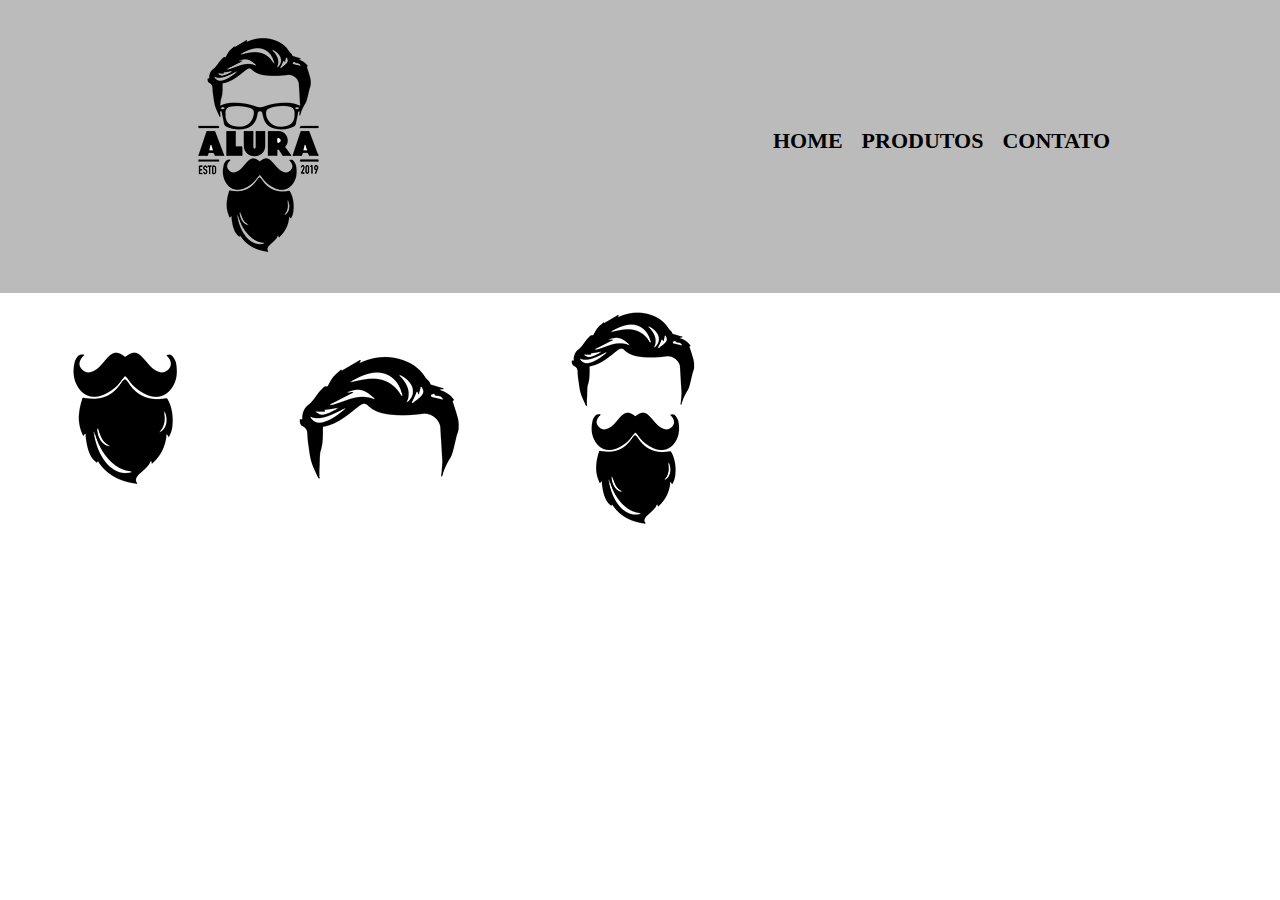
==== index.html @ 5643d0bf "estudohtml" ====
<!DOCTYPE html>
<html lang="pt-br">
  <head>
    <meta charset="UTF-8" />
    <title>Produtos - Barbearia Alura</title>
    <link rel="stylesheet" href="reset.css" />
    <link rel="stylesheet" href="produtos.css" />
  </head>
  <body>
    <header>
      <div class="caixa">
        <h1>
          <img src="logo.png" />
        </h1>
        <nav>
          <ul>
            <li><a href="index.html">Home</a></li>
            <li><a href="produtos.html">Produtos</a></li>
            <li><a href="contatos.html">Contato</a></li>
          </ul>
        </nav>
      </div>
    </header>

    <div class="produtos">
      <ul>
        <li>
          <a href="barba.html"> <img src="barba.jpg" /></a>
        </li>
        <li>
          <a href="cabelo.html"> <img src="cabelo.jpg" /></a>
        </li>
        <li>
          <a href="barba_cabelo.html"> <img src="cabelo+barba.jpg" /></a>
        </li>
      </ul>
    </div>
  </body>
</html>
---- produtos.css ----
header {
  background: #bbbbbb;
  padding: 20px 0;
}

.caixa {
  position: relative;
  width: 940px;
  margin: 0 auto;
}

nav {
  position: absolute;
  top: 110px;
  right: 0;
}

nav li {
  display: inline;
  margin: 0 0 0 15px;
}

nav a {
  text-transform: uppercase;
  color: #000000;
  font-weight: bold;
  font-size: 22px;
  text-decoration: none;
}

.produtos li {
  display: inline;
}
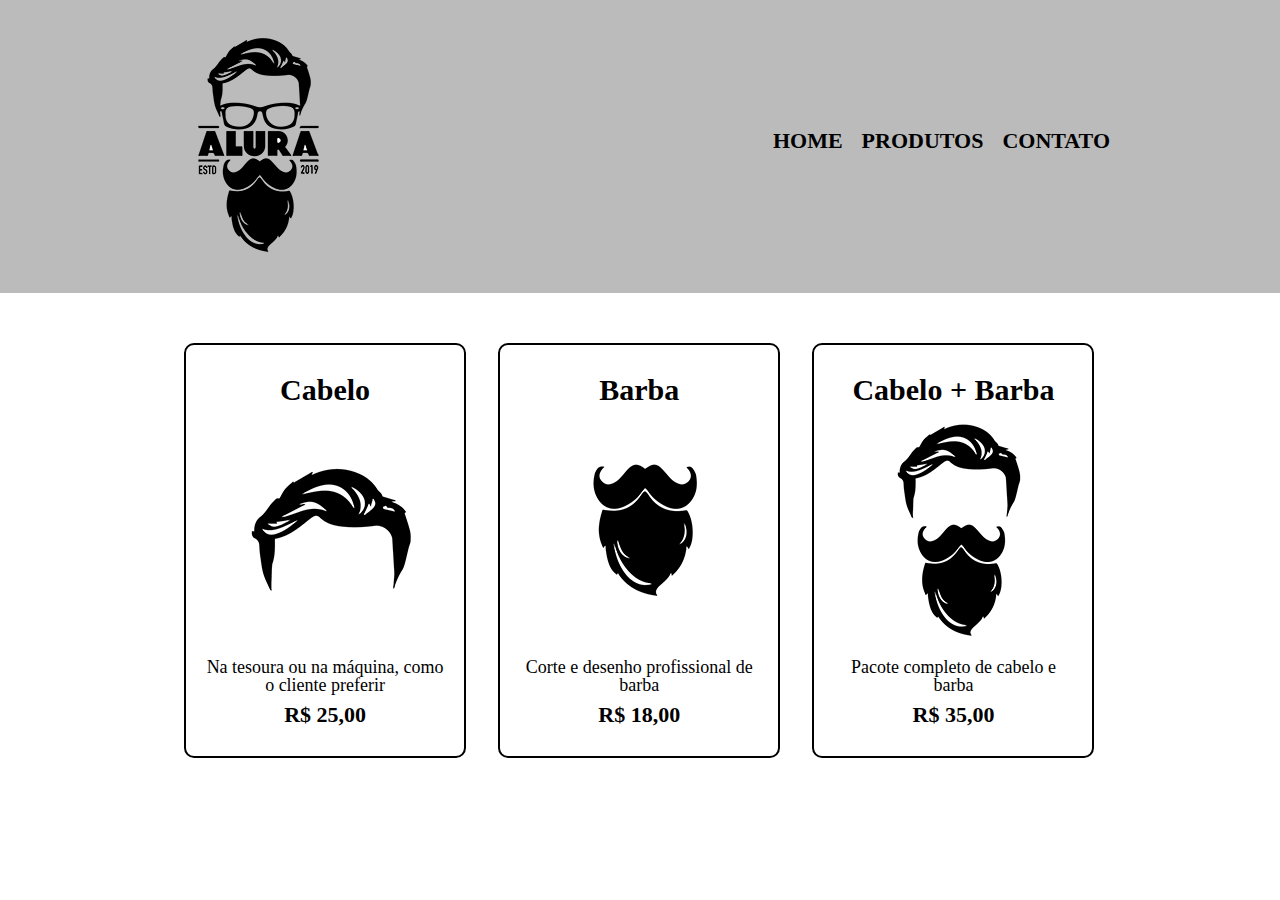
==== commit ed203ba3: "novos elementos" ====
--- a/index.html
+++ b/index.html
@@ -22,18 +22,29 @@
       </div>
     </header>
 
-    <div class="produtos">
-      <ul>
+    <main>
+      <ul class="produtos">
         <li>
-          <a href="barba.html"> <img src="barba.jpg" /></a>
+          <h2>Cabelo</h2>
+          <img src="cabelo.jpg" />
+          <p class="produto-descricao">
+            Na tesoura ou na máquina, como o cliente preferir
+          </p>
+          <p class="produto-preco">R$ 25,00</p>
         </li>
         <li>
-          <a href="cabelo.html"> <img src="cabelo.jpg" /></a>
+          <h2>Barba</h2>
+          <img src="barba.jpg" />
+          <p class="produto-descricao">Corte e desenho profissional de barba</p>
+          <p class="produto-preco">R$ 18,00</p>
         </li>
         <li>
-          <a href="barba_cabelo.html"> <img src="cabelo+barba.jpg" /></a>
+          <h2>Cabelo + Barba</h2>
+          <img src="cabelo+barba.jpg" />
+          <p class="produto-descricao">Pacote completo de cabelo e barba</p>
+          <p class="produto-preco">R$ 35,00</p>
         </li>
       </ul>
-    </div>
+    </main>
   </body>
 </html>
--- a/produtos.css
+++ b/produtos.css
@@ -28,6 +28,52 @@
   text-decoration: none;
 }
 
+nav a:hover {
+  color: #c78c19;
+  text-decoration: underline;
+}
+
+.produtos {
+  width: 940px;
+  margin: 0 auto;
+  padding: 50px 0;
+}
+
 .produtos li {
-  display: inline;
+  display: inline-block;
+  text-align: center;
+  width: 30%;
+  vertical-align: top;
+  margin: 0 1.5%;
+  padding: 30px 20px;
+  box-sizing: border-box;
+  border: 2px solid #000000;
+  border-radius: 10px;
 }
+
+.produtos li:hover {
+  border-color: #c78c19;
+}
+
+.produtos li:active {
+  border-color: #088c09;
+}
+
+.produtos li:hover h2 {
+  font-size: 34px;
+}
+
+.produtos h2 {
+  font-size: 30px;
+  font-weight: bold;
+}
+
+.produto-descricao {
+  font-size: 18px;
+}
+
+.produto-preco {
+  font-size: 22px;
+  font-weight: bold;
+  margin-top: 10px;
+}
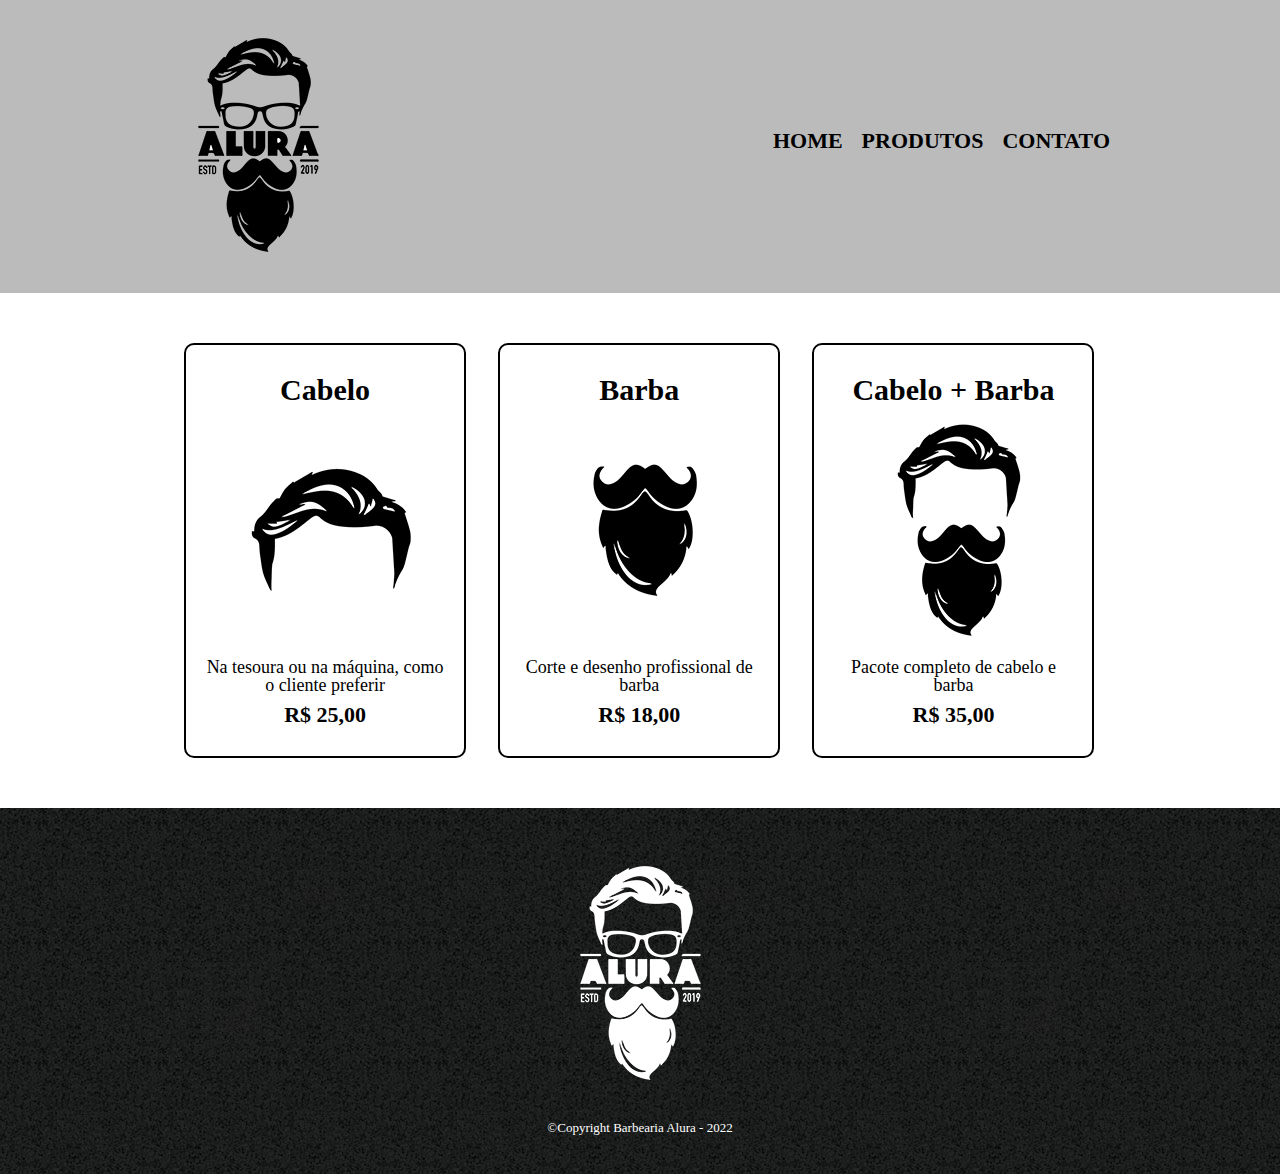
==== commit 8ceb91b9: "footer" ====
--- a/index.html
+++ b/index.html
@@ -46,5 +46,9 @@
         </li>
       </ul>
     </main>
+    <footer>
+      <img src="logo-branco.png" />
+      <p class="copyright">&copyCopyright Barbearia Alura - 2022</p>
+    </footer>
   </body>
 </html>
--- a/produtos.css
+++ b/produtos.css
@@ -77,3 +77,15 @@
   font-weight: bold;
   margin-top: 10px;
 }
+
+footer {
+  text-align: center;
+  background: url("bg.jpg");
+  padding: 40px 0;
+}
+
+.copyright {
+  color: #ffff;
+  font-size: 13px;
+  margin: 20px 0 0;
+}
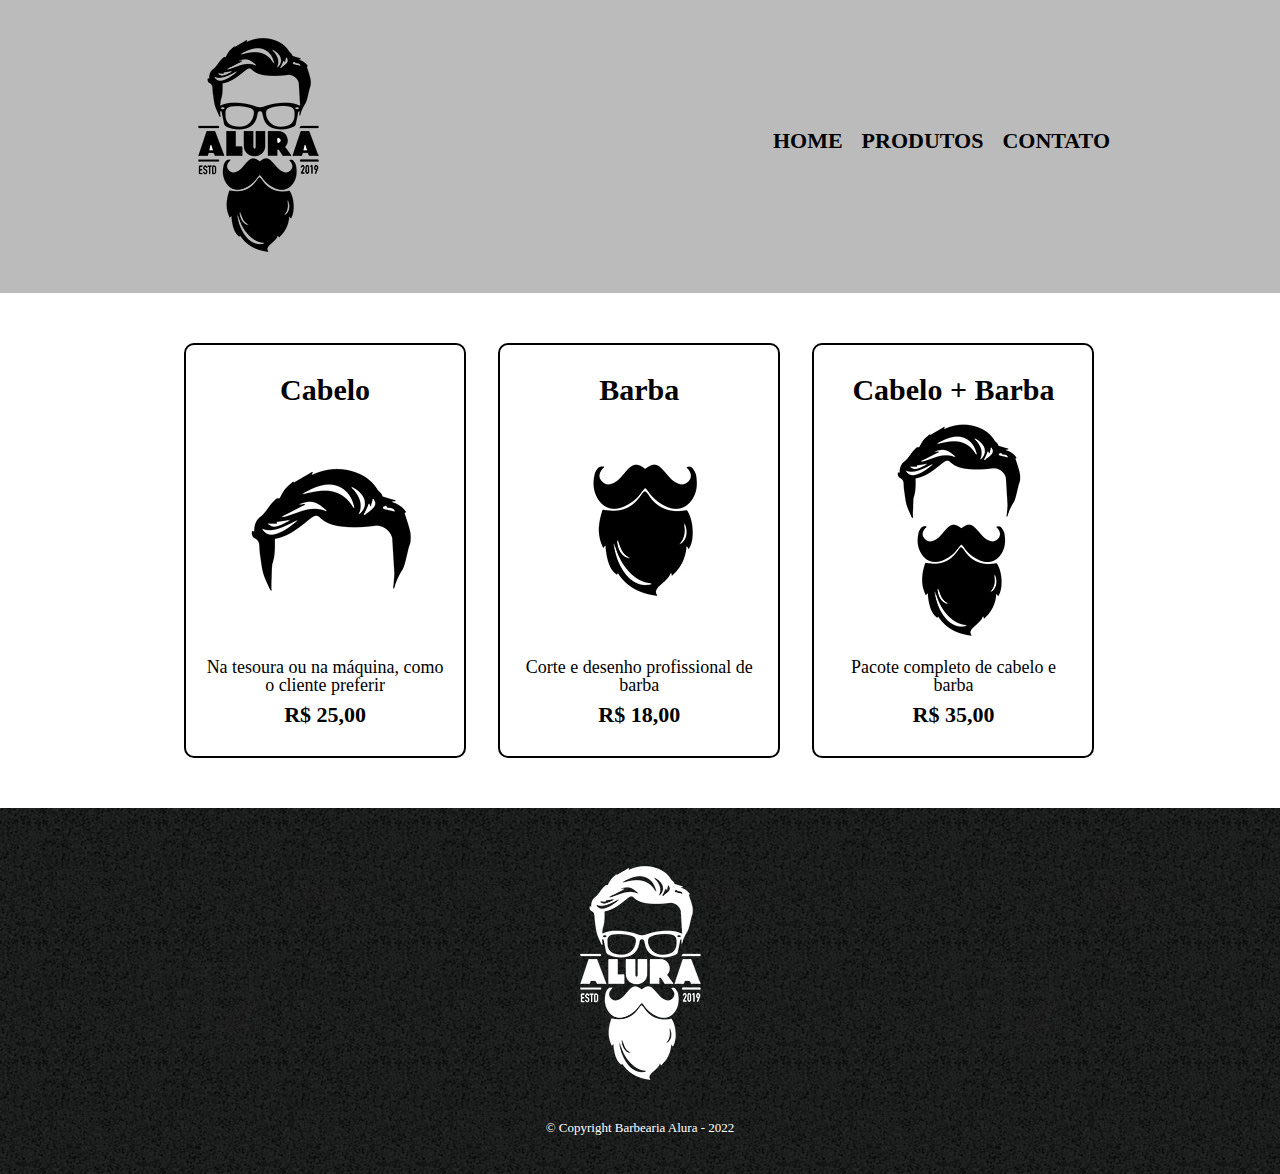
==== commit 4156c552: "criando contato" ====
--- a/index.html
+++ b/index.html
@@ -48,7 +48,7 @@
     </main>
     <footer>
       <img src="logo-branco.png" />
-      <p class="copyright">&copyCopyright Barbearia Alura - 2022</p>
+      <p class="copyright">&copy; Copyright Barbearia Alura - 2022</p>
     </footer>
   </body>
 </html>
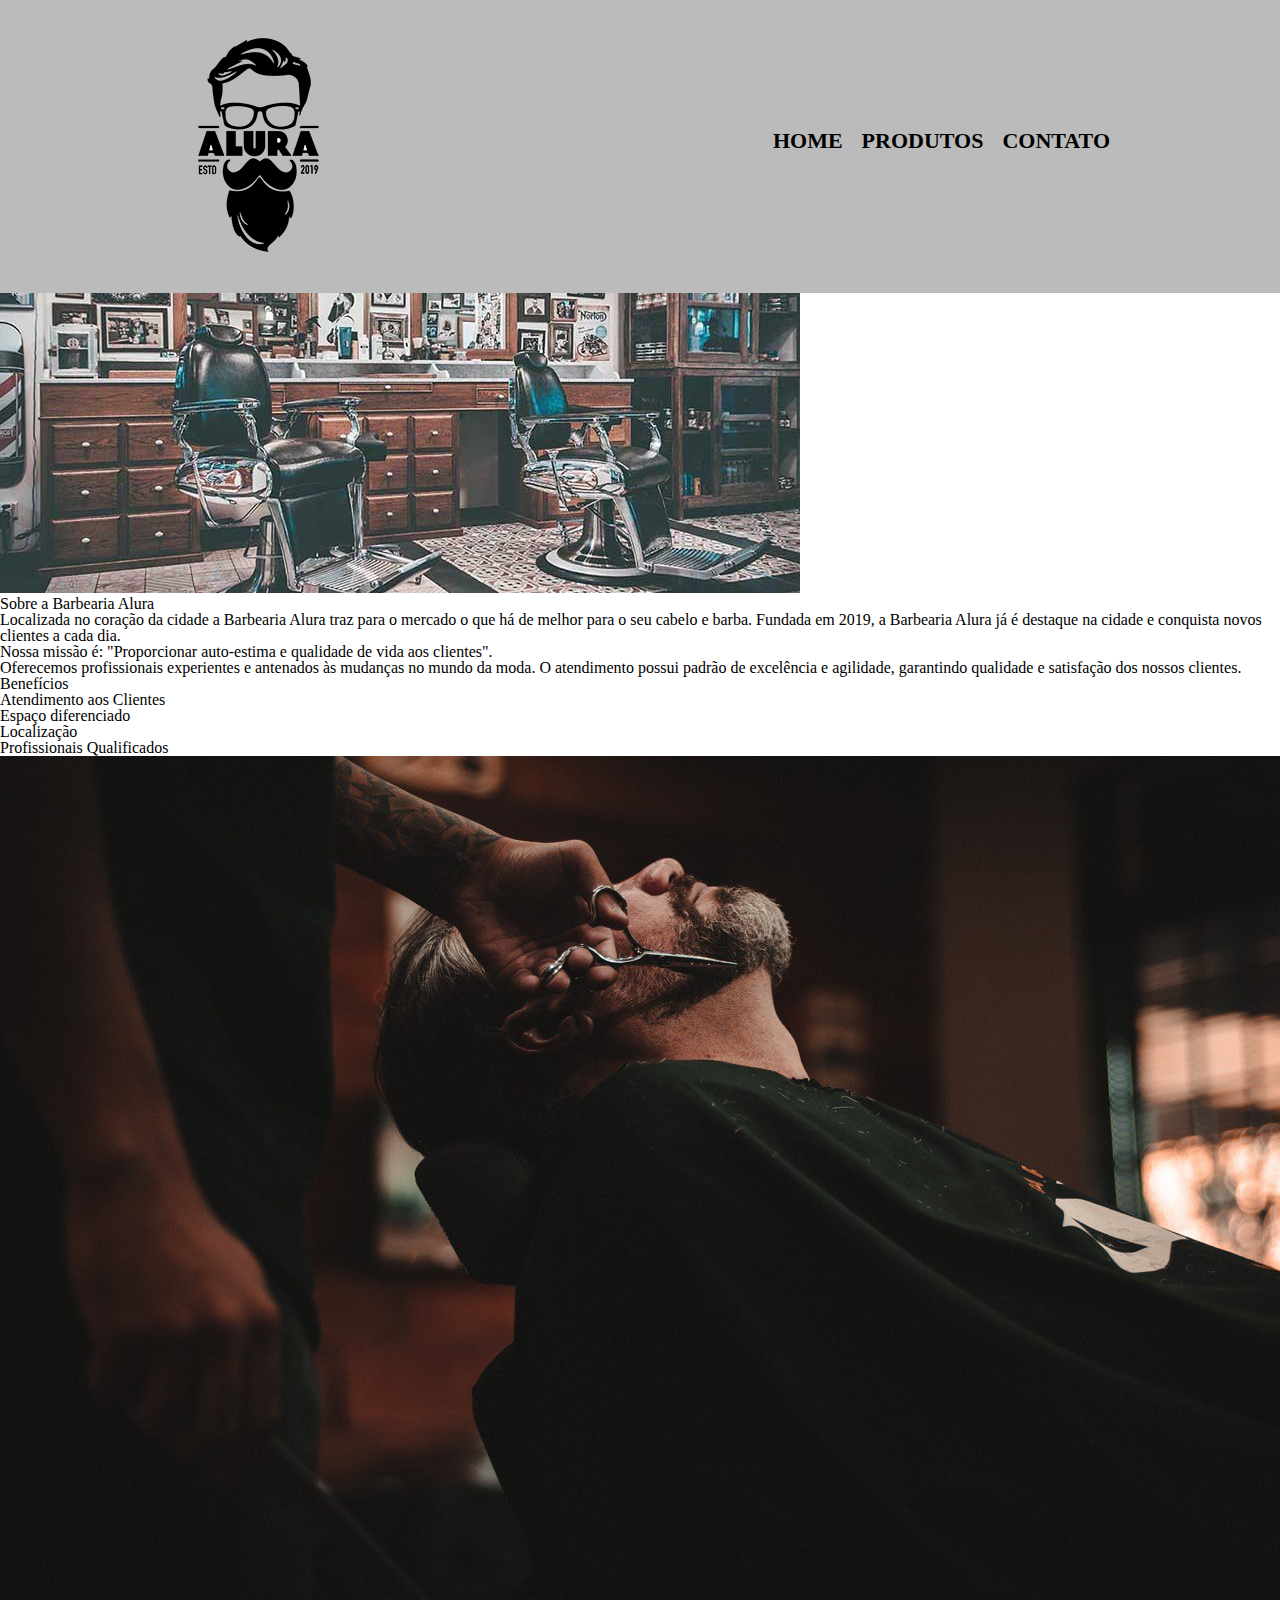
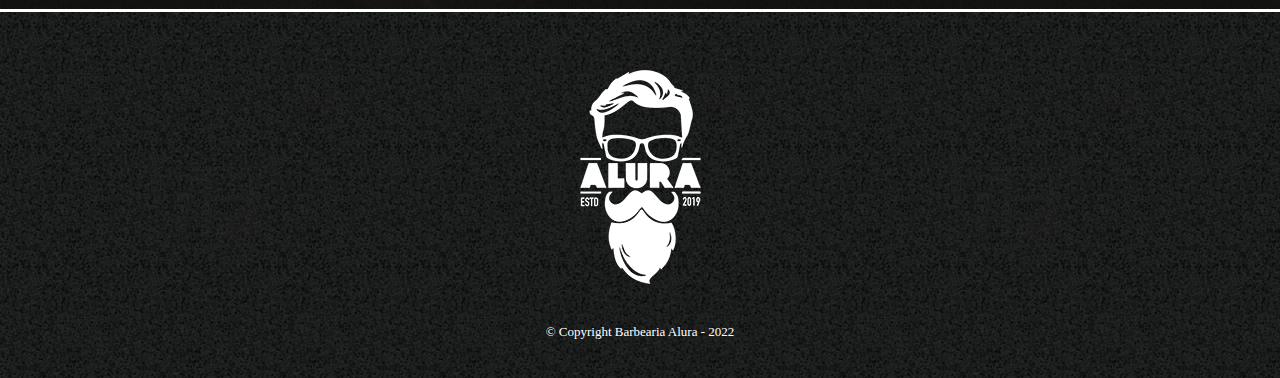
==== commit 7826d905: "corrigindo index" ====
--- a/index.html
+++ b/index.html
@@ -2,10 +2,11 @@
 <html lang="pt-br">
   <head>
     <meta charset="UTF-8" />
-    <title>Produtos - Barbearia Alura</title>
+    <title>Barbearia Alura</title>
     <link rel="stylesheet" href="reset.css" />
-    <link rel="stylesheet" href="produtos.css" />
+    <link rel="stylesheet" href="style-home.css" />
   </head>
+
   <body>
     <header>
       <div class="caixa">
@@ -16,35 +17,54 @@
           <ul>
             <li><a href="index.html">Home</a></li>
             <li><a href="produtos.html">Produtos</a></li>
-            <li><a href="contatos.html">Contato</a></li>
+            <li><a href="contato.html">Contato</a></li>
           </ul>
         </nav>
       </div>
     </header>
 
+    <img id="banner" src="banner.jpg" />
+
     <main>
-      <ul class="produtos">
-        <li>
-          <h2>Cabelo</h2>
-          <img src="cabelo.jpg" />
-          <p class="produto-descricao">
-            Na tesoura ou na máquina, como o cliente preferir
-          </p>
-          <p class="produto-preco">R$ 25,00</p>
-        </li>
-        <li>
-          <h2>Barba</h2>
-          <img src="barba.jpg" />
-          <p class="produto-descricao">Corte e desenho profissional de barba</p>
-          <p class="produto-preco">R$ 18,00</p>
-        </li>
-        <li>
-          <h2>Cabelo + Barba</h2>
-          <img src="cabelo+barba.jpg" />
-          <p class="produto-descricao">Pacote completo de cabelo e barba</p>
-          <p class="produto-preco">R$ 35,00</p>
-        </li>
-      </ul>
+      <section class="principal">
+        <h2 class="titulo-centralizado">Sobre a Barbearia Alura</h2>
+
+        <p>
+          Localizada no coração da cidade a
+          <strong>Barbearia Alura</strong> traz para o mercado o que há de
+          melhor para o seu cabelo e barba. Fundada em 2019, a Barbearia Alura
+          já é destaque na cidade e conquista novos clientes a cada dia.
+        </p>
+
+        <p id="missao">
+          <em
+            >Nossa missão é:
+            <strong
+              >"Proporcionar auto-estima e qualidade de vida aos
+              clientes"</strong
+            >.</em
+          >
+        </p>
+
+        <p>
+          Oferecemos profissionais experientes e antenados às mudanças no mundo
+          da moda. O atendimento possui padrão de excelência e agilidade,
+          garantindo qualidade e satisfação dos nossos clientes.
+        </p>
+      </section>
+
+      <section class="beneficios">
+        <h3 class="titulo-centralizado">Benefícios</h3>
+
+        <ul>
+          <li class="itens">Atendimento aos Clientes</li>
+          <li class="itens">Espaço diferenciado</li>
+          <li class="itens">Localização</li>
+          <li class="itens">Profissionais Qualificados</li>
+        </ul>
+
+        <img src="beneficios.jpg" class="imagembeneficios" />
+      </section>
     </main>
     <footer>
       <img src="logo-branco.png" />
--- a/style-home.css
+++ b/style-home.css
@@ -0,0 +1,91 @@
+header {
+  background: #bbbbbb;
+  padding: 20px 0;
+}
+
+.caixa {
+  position: relative;
+  width: 940px;
+  margin: 0 auto;
+}
+
+nav {
+  position: absolute;
+  top: 110px;
+  right: 0;
+}
+
+nav li {
+  display: inline;
+  margin: 0 0 0 15px;
+}
+
+nav a {
+  text-transform: uppercase;
+  color: #000000;
+  font-weight: bold;
+  font-size: 22px;
+  text-decoration: none;
+}
+
+nav a:hover {
+  color: #c78c19;
+  text-decoration: underline;
+}
+
+.produtos {
+  width: 940px;
+  margin: 0 auto;
+  padding: 50px 0;
+}
+
+.produtos li {
+  display: inline-block;
+  text-align: center;
+  width: 30%;
+  vertical-align: top;
+  margin: 0 1.5%;
+  padding: 30px 20px;
+  box-sizing: border-box;
+  border: 2px solid #000000;
+  border-radius: 10px;
+}
+
+.produtos li:hover {
+  border-color: #c78c19;
+}
+
+.produtos li:active {
+  border-color: #088c09;
+}
+
+.produtos li:hover h2 {
+  font-size: 34px;
+}
+
+.produtos h2 {
+  font-size: 30px;
+  font-weight: bold;
+}
+
+.produto-descricao {
+  font-size: 18px;
+}
+
+.produto-preco {
+  font-size: 22px;
+  font-weight: bold;
+  margin-top: 10px;
+}
+
+footer {
+  text-align: center;
+  background: url("bg.jpg");
+  padding: 40px 0;
+}
+
+.copyright {
+  color: #ffff;
+  font-size: 13px;
+  margin: 20px 0 0;
+}
